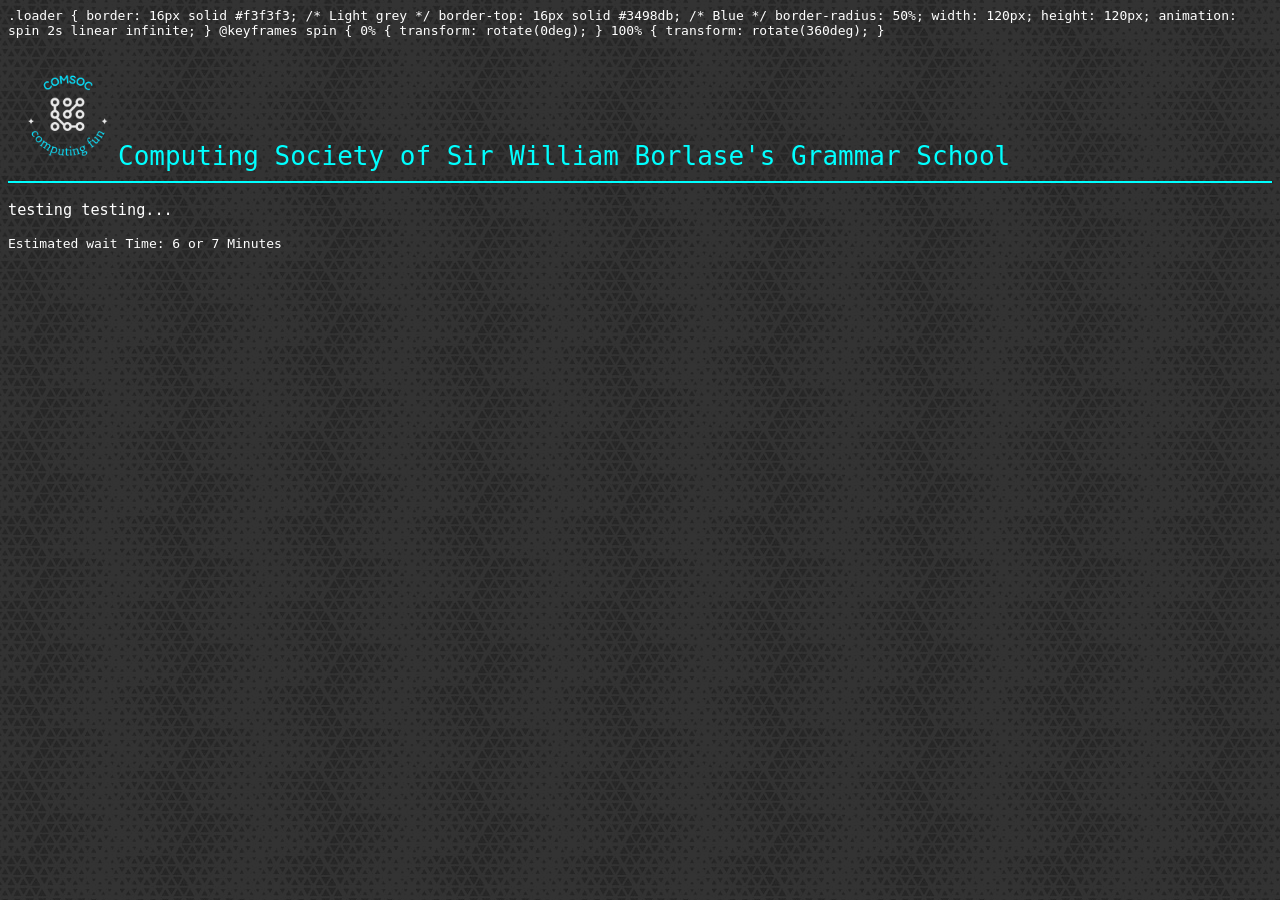
==== index.html @ 5a7d538a "IMPORTANT FIX - don't uncomit" ====
<!DOCTYPE html>

.loader {
  border: 16px solid #f3f3f3; /* Light grey */
  border-top: 16px solid #3498db; /* Blue */
  border-radius: 50%;
  width: 120px;
  height: 120px;
  animation: spin 2s linear infinite;
}

@keyframes spin {
  0% { transform: rotate(0deg); }
  100% { transform: rotate(360deg); }
<html lang="en">
<head>
    <meta charset="UTF-8">
    <meta name="viewport" content="width=device-width, initial-scale=1.0">
    <link rel="stylesheet" href="src/styles/main.css">
    <link rel="icon" type="image/png" href="src/media/icon.png">
    <title>ComSocB</title>
</head>
<body>
    <h1><img src="src/media/icon.png" id="icon">Computing Society of Sir William Borlase's Grammar School</h1>
    <h3>testing testing...</h3>
    <div class="loader">
        <h4> Estimated wait Time: 6 or 7 Minutes </h4>
    </div>
    
</body>
</html>
---- src/styles/main.css ----
* {
    color: white;
    font-family: monospace;
    font-weight: lighter;
}

h1 {
    color: cyan;
    border: cyan solid;
    border-width: 0 0 2px 0;
    padding: 10px;
}

body {
    background-image: 
        linear-gradient(rgba(0, 0, 0, 0.8), rgba(0, 0, 0, 0.8)),
        url("../media/background-temporary.jpeg")
    
}

#icon {
    width: 100px;
}
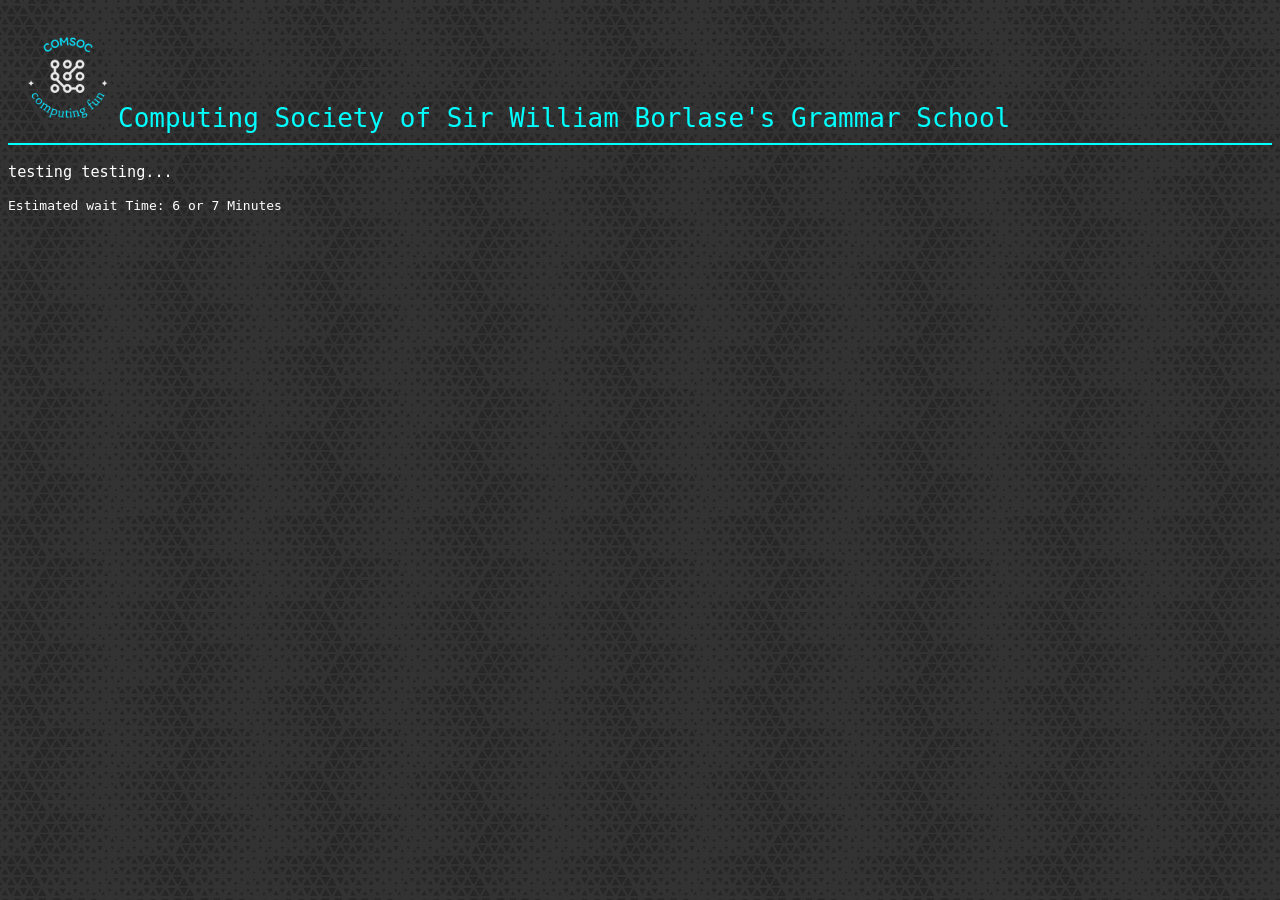
==== commit aaaf89bd: "SUPER IMPORTANT DONT UNDO" ====
--- a/index.html
+++ b/index.html
@@ -1,31 +1,17 @@
 <!DOCTYPE html>
-
-.loader {
-  border: 16px solid #f3f3f3; /* Light grey */
-  border-top: 16px solid #3498db; /* Blue */
-  border-radius: 50%;
-  width: 120px;
-  height: 120px;
-  animation: spin 2s linear infinite;
-}
-
-@keyframes spin {
-  0% { transform: rotate(0deg); }
-  100% { transform: rotate(360deg); }
 <html lang="en">
 <head>
     <meta charset="UTF-8">
     <meta name="viewport" content="width=device-width, initial-scale=1.0">
     <link rel="stylesheet" href="src/styles/main.css">
     <link rel="icon" type="image/png" href="src/media/icon.png">
-    <title>ComSocB</title>
 </head>
 <body>
     <h1><img src="src/media/icon.png" id="icon">Computing Society of Sir William Borlase's Grammar School</h1>
     <h3>testing testing...</h3>
-    <div class="loader">
+    <div class="loader"></div>
         <h4> Estimated wait Time: 6 or 7 Minutes </h4>
-    </div>
+    
     
 </body>
 </html>
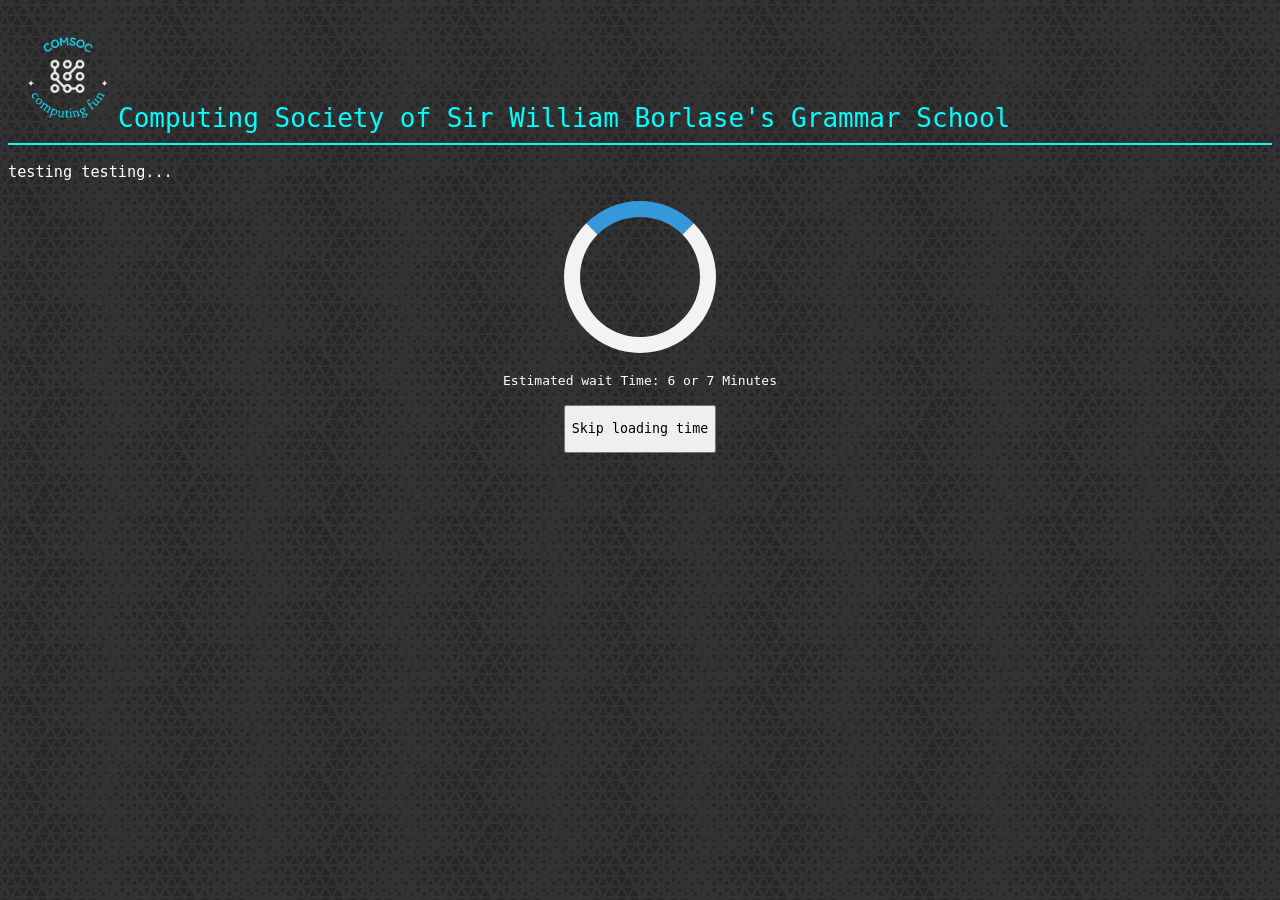
==== commit eeeb23c9: "REALLY REALLY REALLY REALLY REALLY important addition" ====
--- a/index.html
+++ b/index.html
@@ -1,17 +1,25 @@
-<!DOCTYPE html>
+<!doctype html>
 <html lang="en">
-<head>
-    <meta charset="UTF-8">
-    <meta name="viewport" content="width=device-width, initial-scale=1.0">
-    <link rel="stylesheet" href="src/styles/main.css">
-    <link rel="icon" type="image/png" href="src/media/icon.png">
-</head>
-<body>
-    <h1><img src="src/media/icon.png" id="icon">Computing Society of Sir William Borlase's Grammar School</h1>
-    <h3>testing testing...</h3>
-    <div class="loader"></div>
-        <h4> Estimated wait Time: 6 or 7 Minutes </h4>
-    
-    
-</body>
+    <head>
+        <meta charset="UTF-8" />
+        <meta name="viewport" content="width=device-width, initial-scale=1.0" />
+        <link rel="stylesheet" href="src/styles/main.css" />
+        <link rel="icon" type="image/png" href="src/media/icon.png" />
+    </head>
+    <body>
+        <h1>
+            <img src="src/media/icon.png" id="icon" />Computing Society of Sir
+            William Borlase's Grammar School
+        </h1>
+        <h3>testing testing...</h3>
+        <div class="loader"></div>
+        <h4>Estimated wait Time: 6 or 7 Minutes</h4>
+
+		<!--Not to flex or anything but I centred a div all by myself-->
+        <div style="display: flex; justify-content: center">
+            <button onclick="window.open('https://www.youtube.com/watch?v=dQw4w9WgXcQ')">
+                <p style="color: black">Skip loading time</p>
+            </button>
+        </div>
+    </body>
 </html>
--- a/src/styles/main.css
+++ b/src/styles/main.css
@@ -20,4 +20,37 @@
 
 #icon {
     width: 100px;
-}+}
+
+/* Supper important dont delete */
+        .loader {
+            border: 16px solid #f3f3f3;
+            border-top: 16px solid #3498db; 
+            border-radius: 50%;
+            width: 120px;
+            height: 120px;
+            animation: spin 2s linear infinite;
+            
+
+            display: flex;
+            align-items: center;
+            justify-content: center;
+            text-align: center;
+            margin: 20px auto; 
+        }
+
+        @keyframes spin {
+            0% { transform: rotate(0deg); }
+            100% { transform: rotate(360deg); }
+        }
+
+      
+        .loader h4 {
+            font-size: 12px;
+            margin: 0;
+            padding: 5px;
+        }
+
+        h4 {
+    text-align: center;
+}
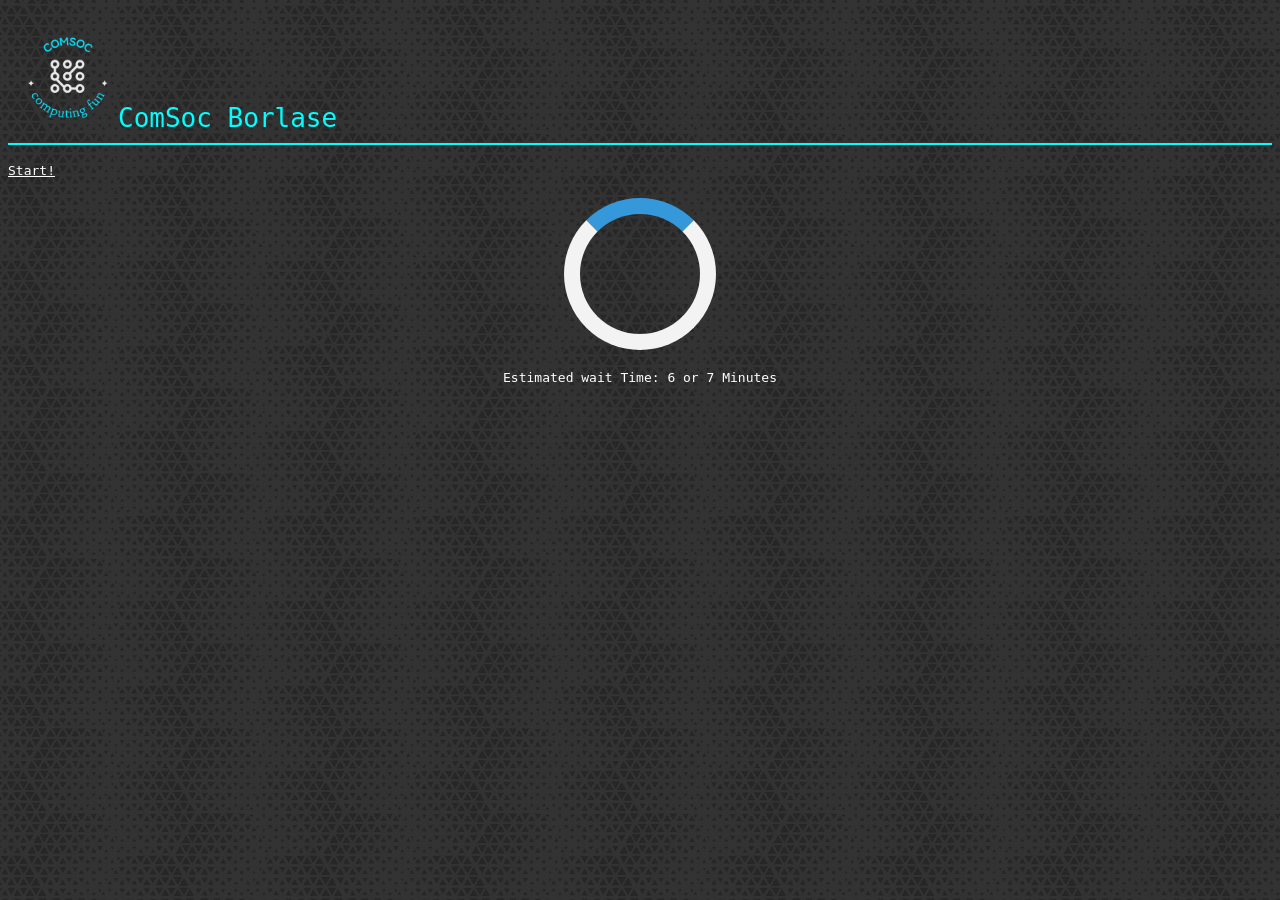
==== commit cd05c0e1: "Added overall layout" ====
--- a/index.html
+++ b/index.html
@@ -1,25 +1,16 @@
-<!doctype html>
+<!DOCTYPE html>
 <html lang="en">
-    <head>
-        <meta charset="UTF-8" />
-        <meta name="viewport" content="width=device-width, initial-scale=1.0" />
-        <link rel="stylesheet" href="src/styles/main.css" />
-        <link rel="icon" type="image/png" href="src/media/icon.png" />
-    </head>
-    <body>
-        <h1>
-            <img src="src/media/icon.png" id="icon" />Computing Society of Sir
-            William Borlase's Grammar School
-        </h1>
-        <h3>testing testing...</h3>
-        <div class="loader"></div>
-        <h4>Estimated wait Time: 6 or 7 Minutes</h4>
-
-		<!--Not to flex or anything but I centred a div all by myself-->
-        <div style="display: flex; justify-content: center">
-            <button onclick="window.open('https://www.youtube.com/watch?v=dQw4w9WgXcQ')">
-                <p style="color: black">Skip loading time</p>
-            </button>
-        </div>
-    </body>
+<head>
+    <meta charset="UTF-8">
+    <meta name="viewport" content="width=device-width, initial-scale=1.0">
+    <link rel="stylesheet" href="src/styles/main.css">
+    <link rel="icon" type="image/png" href="src/media/icon.png">
+    <title>ComSoc-Title</title>
+</head>
+<body>
+    <h1><img src="src/media/icon.png" id="icon">ComSoc Borlase</h1>
+    <a href="pages/main.html">Start!</a>
+    <div class="loader"></div>
+        <h4> Estimated wait Time: 6 or 7 Minutes </h4>
+</body>
 </html>
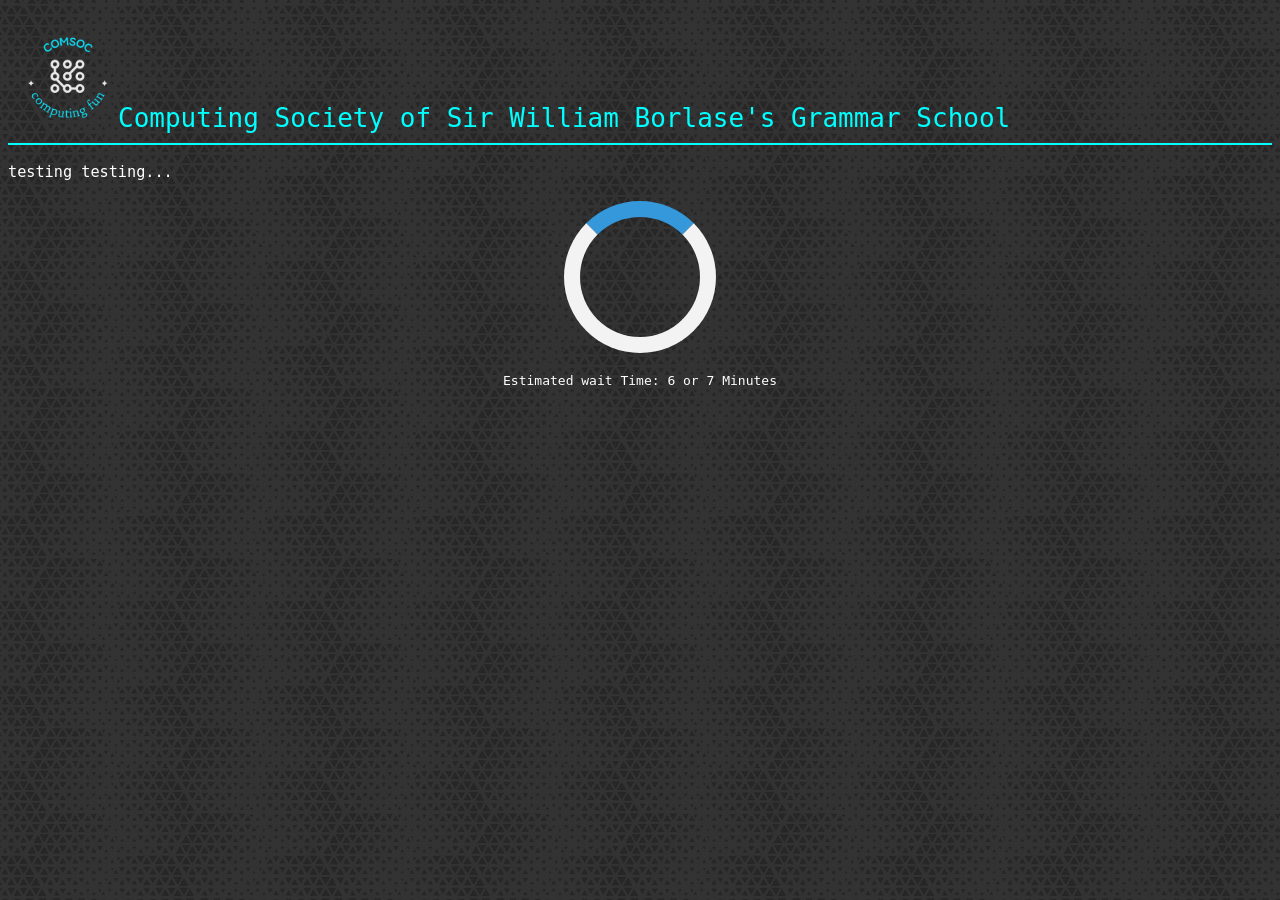
==== commit 8d9e4323: "Merge branch 'main' of https://github.com/ComSocB/comsoc-website" ====
--- a/index.html
+++ b/index.html
@@ -1,16 +1,17 @@
-<!DOCTYPE html>
+<!doctype html>
 <html lang="en">
 <head>
     <meta charset="UTF-8">
     <meta name="viewport" content="width=device-width, initial-scale=1.0">
     <link rel="stylesheet" href="src/styles/main.css">
     <link rel="icon" type="image/png" href="src/media/icon.png">
-    <title>ComSoc-Title</title>
 </head>
 <body>
-    <h1><img src="src/media/icon.png" id="icon">ComSoc Borlase</h1>
-    <a href="pages/main.html">Start!</a>
+    <h1><img src="src/media/icon.png" id="icon">Computing Society of Sir William Borlase's Grammar School</h1>
+    <h3>testing testing...</h3>
     <div class="loader"></div>
         <h4> Estimated wait Time: 6 or 7 Minutes </h4>
+    
+    
 </body>
 </html>
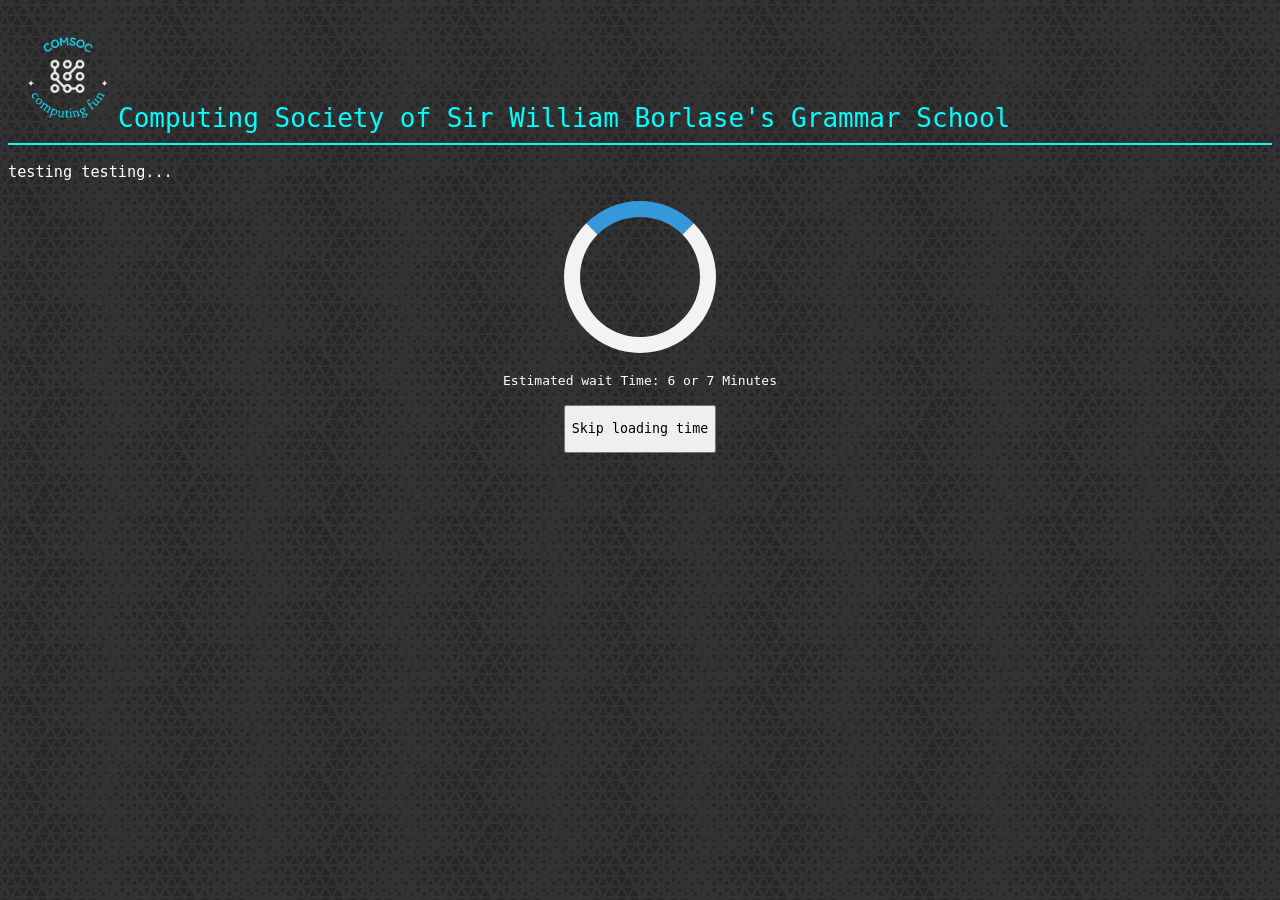
==== commit d3e0d73f: "Finished adding basic layout" ====
--- a/index.html
+++ b/index.html
@@ -12,6 +12,11 @@
     <div class="loader"></div>
         <h4> Estimated wait Time: 6 or 7 Minutes </h4>
     
-    
+    <!--Not to flex or anything but I centred a div all by myself-->
+        <div style="display: flex; justify-content: center">
+            <button onclick="window.open('https://www.youtube.com/watch?v=dQw4w9WgXcQ')">
+                <p style="color: black">Skip loading time</p>
+            </button>
+        </div>
 </body>
 </html>
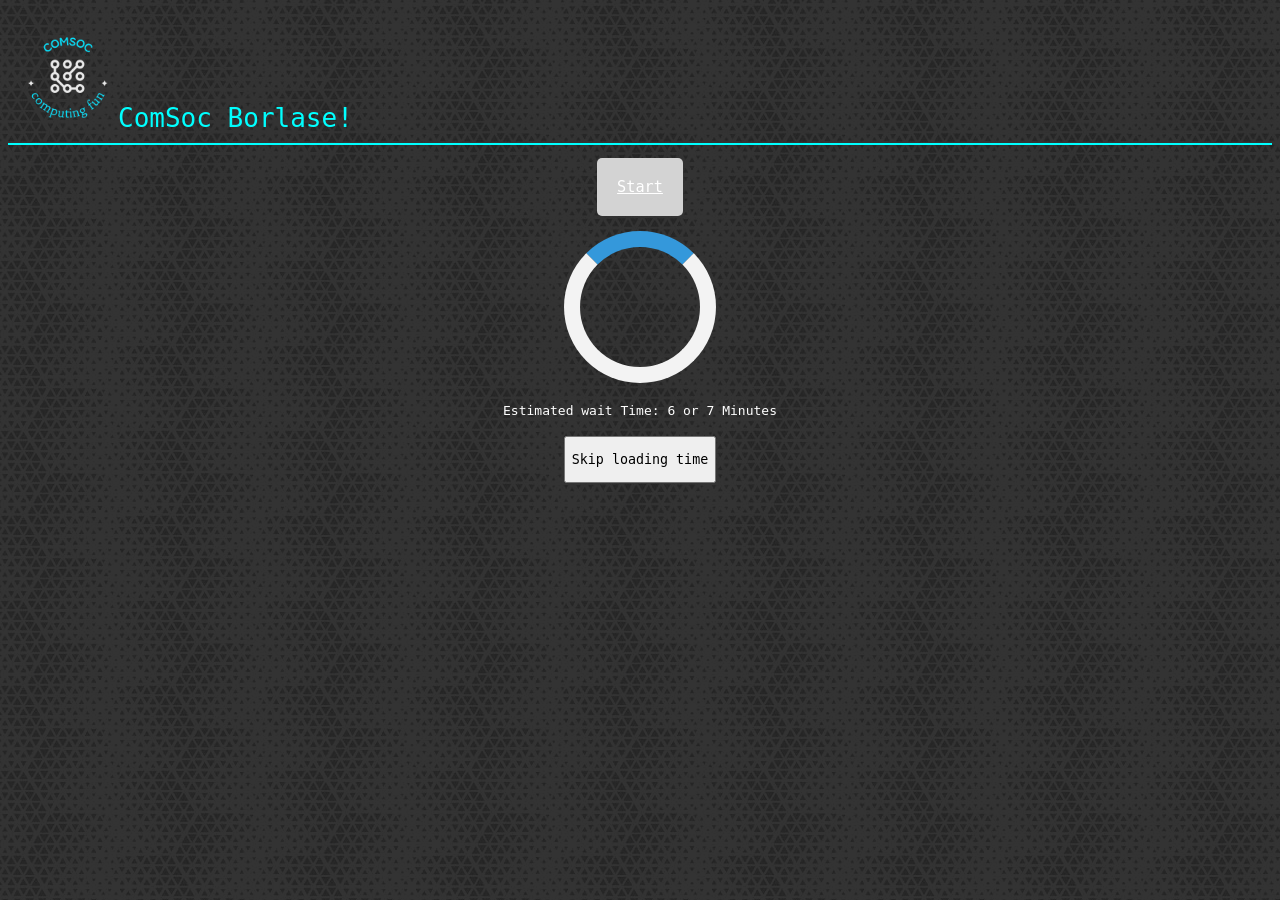
==== commit 63bacb22: "added back the link to the main page" ====
--- a/index.html
+++ b/index.html
@@ -7,8 +7,10 @@
     <link rel="icon" type="image/png" href="src/media/icon.png">
 </head>
 <body>
-    <h1><img src="src/media/icon.png" id="icon">Computing Society of Sir William Borlase's Grammar School</h1>
-    <h3>testing testing...</h3>
+    <h1><img src="src/media/icon.png" id="icon">ComSoc Borlase!</h1>
+    <div style="display: flex; justify-content: center">
+        <h3><a href="pages/main.html" style="padding:20px; border-radius: 5px; background-color: lightgray;">Start</a></h3>
+    </div>
     <div class="loader"></div>
         <h4> Estimated wait Time: 6 or 7 Minutes </h4>
     
